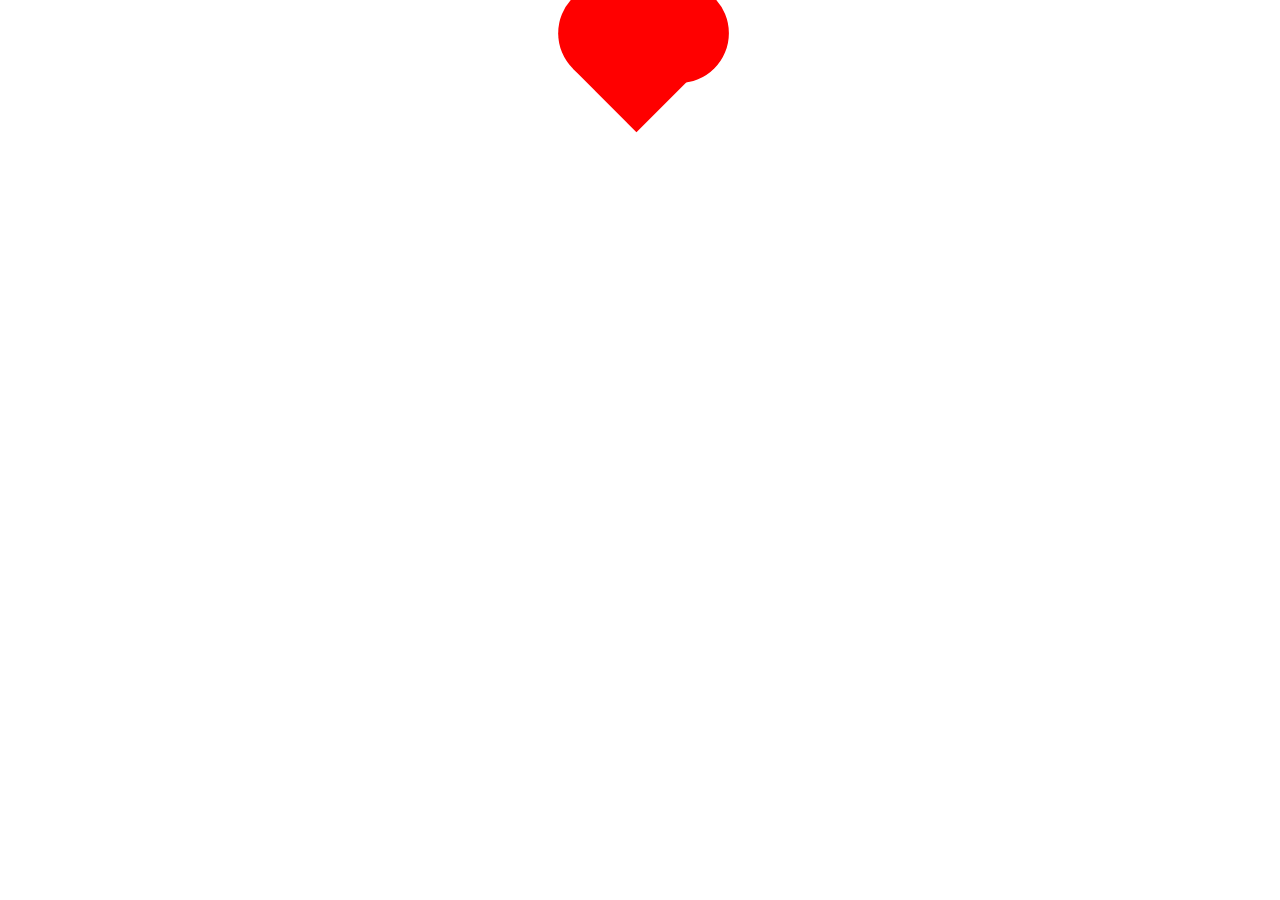
==== index.html @ c474ed87 "Update index.html" ====
<!DOCTYPE html>
<html lang="en">
<head>
    <meta charset="UTF-8">
    <meta name="viewport" content="width=device-width, initial-scale=1.0">
    <title>Heart Animation</title>
    <link rel="stylesheet" href="styles.css">
</head>
<body>
    <div class="heart-container">
        <div class="heart"></div>
    </div>
</body>
</html>
---- styles.css ----
/* أنماط القلب المتحرك */
.heart-container {
    display: flex;
    justify-content: center;
    align-items: center;
    margin-top: 20px; /* إضافة مساحة فوق القلب */
}

.heart {
    position: relative;
    width: 100px;
    height: 90px;
    background-color: red;
    transform: rotate(-45deg);
    animation: pulse 1.5s infinite;
}

.heart::before,
.heart::after {
    content: "";
    position: absolute;
    width: 100px;
    height: 100px;
    background-color: red;
    border-radius: 50%;
}

.heart::before {
    top: -50px;
    left: 0;
}

.heart::after {
    top: 0;
    left: 50px;
}

@keyframes pulse {
    0% {
        transform: rotate(-45deg) scale(1);
    }
    50% {
        transform: rotate(-45deg) scale(1.1);
    }
    100% {
        transform: rotate(-45deg) scale(1);
    }
}
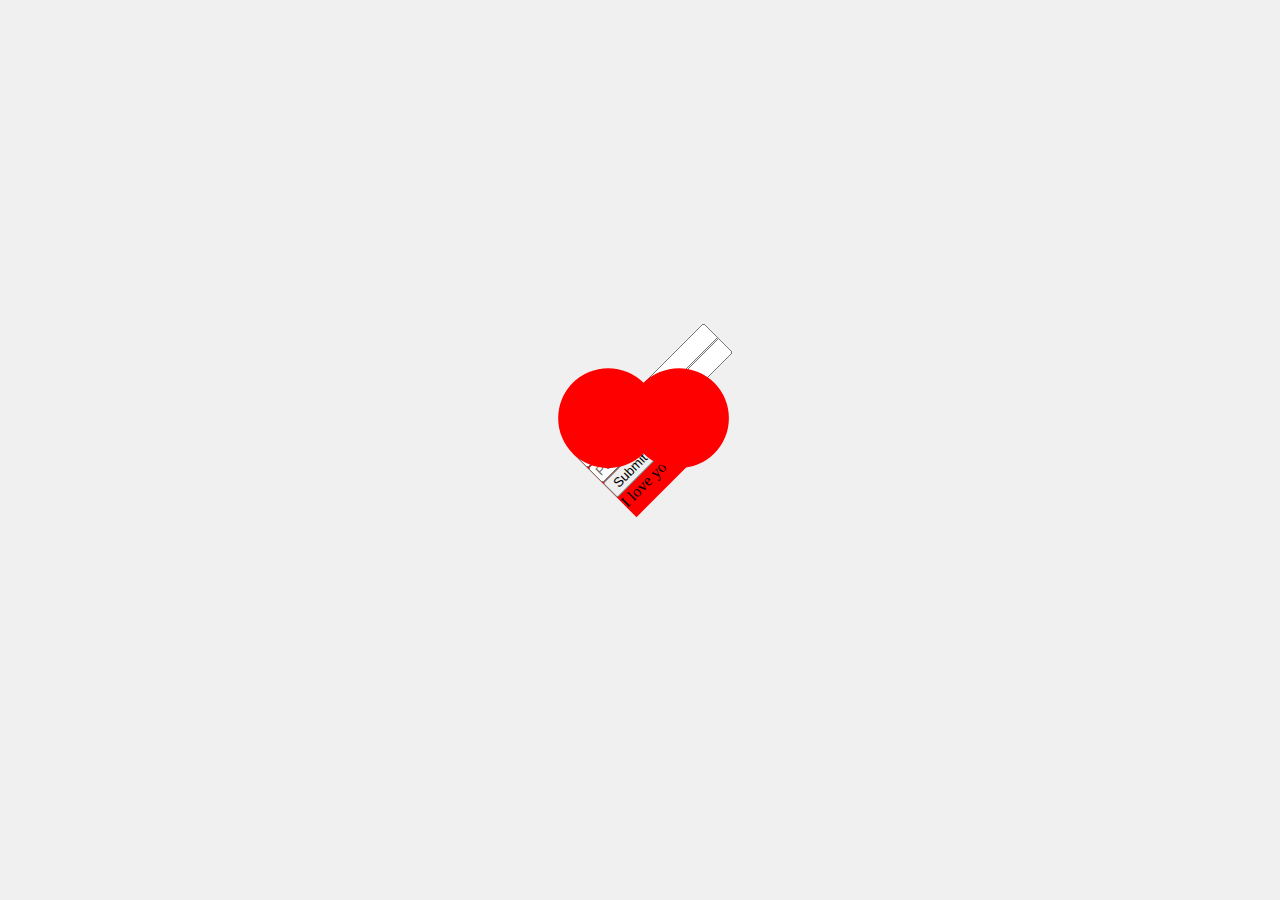
==== commit 0d0ca72f: "Update index.html" ====
--- a/index.html
+++ b/index.html
@@ -3,12 +3,20 @@
 <head>
     <meta charset="UTF-8">
     <meta name="viewport" content="width=device-width, initial-scale=1.0">
-    <title>Heart Animation</title>
+    <title>Heart Love</title>
     <link rel="stylesheet" href="styles.css">
 </head>
 <body>
     <div class="heart-container">
-        <div class="heart"></div>
+        <div class="heart" id="heart">
+            <div class="login-form" id="loginForm">
+                <input type="text" id="username" placeholder="User">
+                <input type="password" id="password" placeholder="Password">
+                <button onclick="checkCredentials()">Submit</button>
+            </div>
+            <div class="message" id="message">I love you</div>
+        </div>
     </div>
+    <script src="script.js"></script>
 </body>
 </html>
--- a/styles.css
+++ b/styles.css
@@ -1,9 +1,18 @@
-/* أنماط القلب المتحرك */
+body {
+    margin: 0;
+    height: 100vh;
+    display: flex;
+    justify-content: center;
+    align-items: center;
+    background-color: #f0f0f0;
+}
+
 .heart-container {
     display: flex;
     justify-content: center;
     align-items: center;
-    margin-top: 20px; /* إضافة مساحة فوق القلب */
+    width: 100vw;
+    height: 100vh;
 }
 
 .heart {
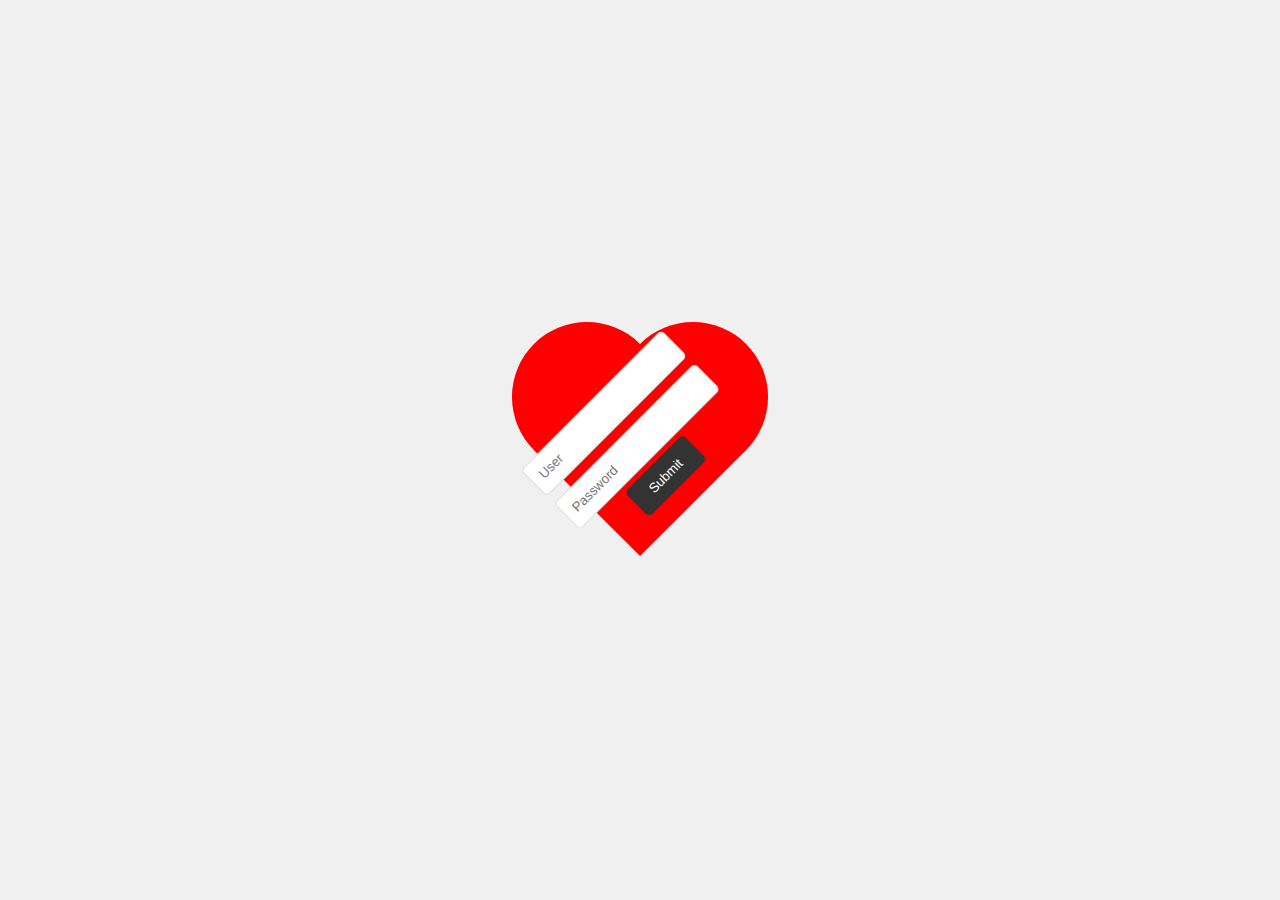
==== commit c3e334dc: "Update index.html" ====
--- a/index.html
+++ b/index.html
@@ -14,7 +14,7 @@
                 <input type="password" id="password" placeholder="Password">
                 <button onclick="checkCredentials()">Submit</button>
             </div>
-            <div class="message" id="message">I love you</div>
+            <div class="message" id="message">أنا أحبج و أحب كل شي بيج ودموعج يخلوني أموت</div>
         </div>
     </div>
     <script src="script.js"></script>
--- a/styles.css
+++ b/styles.css
@@ -11,47 +11,91 @@
     display: flex;
     justify-content: center;
     align-items: center;
-    width: 100vw;
-    height: 100vh;
+    height: 100%;
+    width: 100%;
 }
 
 .heart {
     position: relative;
-    width: 100px;
-    height: 90px;
+    width: 150px;
+    height: 150px;
     background-color: red;
     transform: rotate(-45deg);
-    animation: pulse 1.5s infinite;
+    transition: width 1s, height 1s;
+    margin: 20px;
 }
 
 .heart::before,
 .heart::after {
     content: "";
     position: absolute;
-    width: 100px;
-    height: 100px;
+    width: 150px;
+    height: 150px;
     background-color: red;
     border-radius: 50%;
 }
 
 .heart::before {
-    top: -50px;
+    top: -75px;
     left: 0;
 }
 
 .heart::after {
     top: 0;
-    left: 50px;
+    left: 75px;
 }
 
-@keyframes pulse {
-    0% {
-        transform: rotate(-45deg) scale(1);
-    }
-    50% {
-        transform: rotate(-45deg) scale(1.1);
-    }
-    100% {
-        transform: rotate(-45deg) scale(1);
-    }
+.login-form {
+    position: relative;
+    z-index: 1;
+    display: flex;
+    flex-direction: column;
+    align-items: center;
 }
+
+.login-form input {
+    margin: 5px;
+    padding: 10px;
+    border: 1px solid #ddd;
+    border-radius: 5px;
+}
+
+.login-form button {
+    padding: 10px 20px;
+    border: none;
+    border-radius: 5px;
+    background-color: #333;
+    color: white;
+    cursor: pointer;
+}
+
+.login-form button:hover {
+    background-color: #555;
+}
+
+.message {
+    display: none;
+    color: white;
+    font-size: 20px;
+    text-align: center;
+    position: absolute;
+    top: 50%;
+    left: 50%;
+    transform: translate(-50%, -50%);
+    z-index: 1;
+}
+
+.heart.open {
+    width: 200px;
+    height: 200px;
+}
+
+.heart.open::before,
+.heart.open::after {
+    width: 200px;
+    height: 200px;
+}
+
+.heart.open .message {
+    display: block;
+}
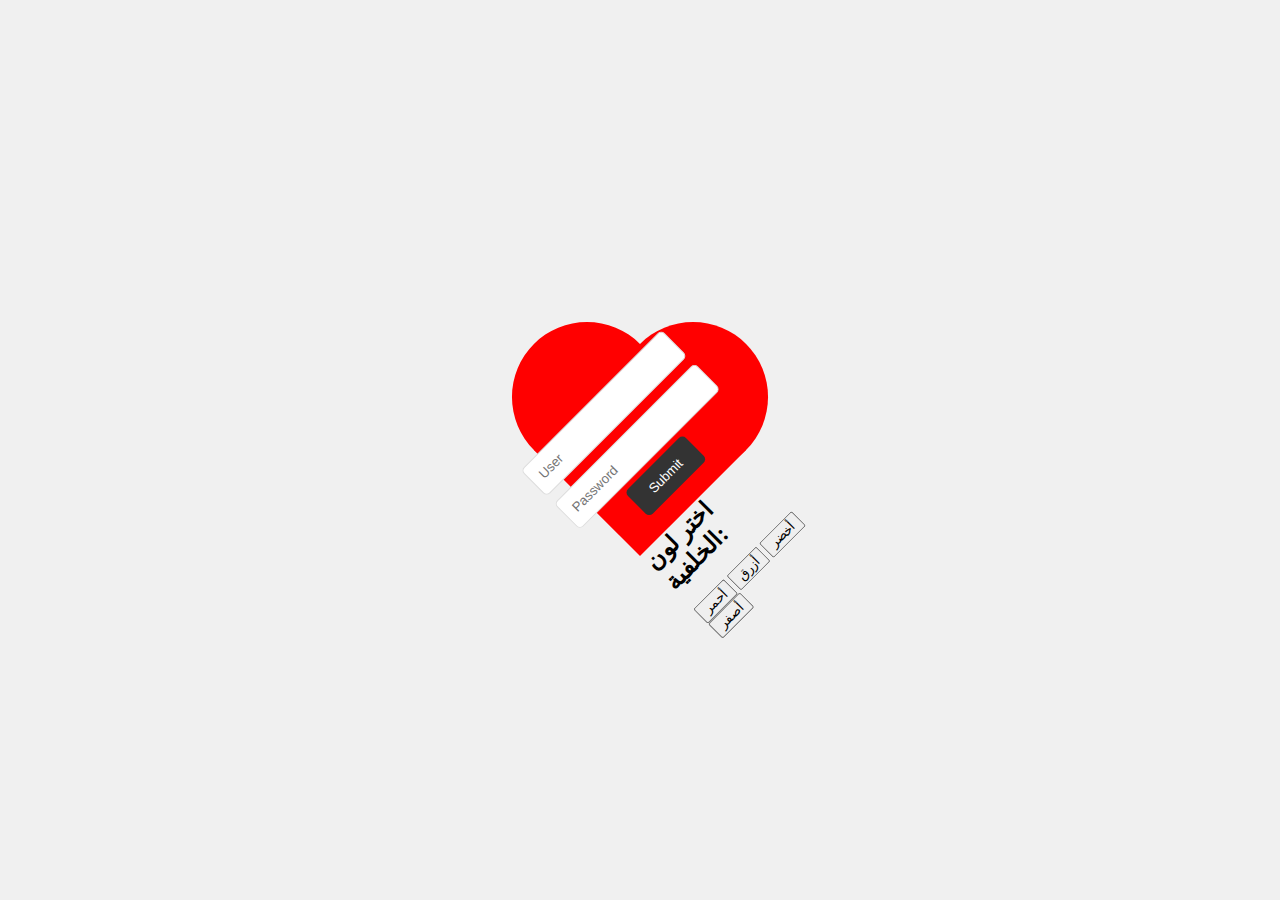
==== commit 9c9b27e4: "Update index.html" ====
--- a/index.html
+++ b/index.html
@@ -15,6 +15,13 @@
                 <button onclick="checkCredentials()">Submit</button>
             </div>
             <div class="message" id="message">أنا أحبج و أحب كل شي بيج ودموعج يخلوني أموت</div>
+            <div class="game" id="game">
+                <h2>اختر لون الخلفية:</h2>
+                <button onclick="changeColor('red')">أحمر</button>
+                <button onclick="changeColor('blue')">أزرق</button>
+                <button onclick="changeColor('green')">أخضر</button>
+                <button onclick="changeColor('yellow')">أصفر</button>
+            </div>
         </div>
     </div>
     <script src="script.js"></script>
--- a/styles.css
+++ b/styles.css
@@ -76,12 +76,14 @@
 .message {
     display: none;
     color: white;
-    font-size: 20px;
+    font-size: 14px;
     text-align: center;
     position: absolute;
     top: 50%;
     left: 50%;
     transform: translate(-50%, -50%);
+    padding: 10px;
+    box-sizing: border-box;
     z-index: 1;
 }
 
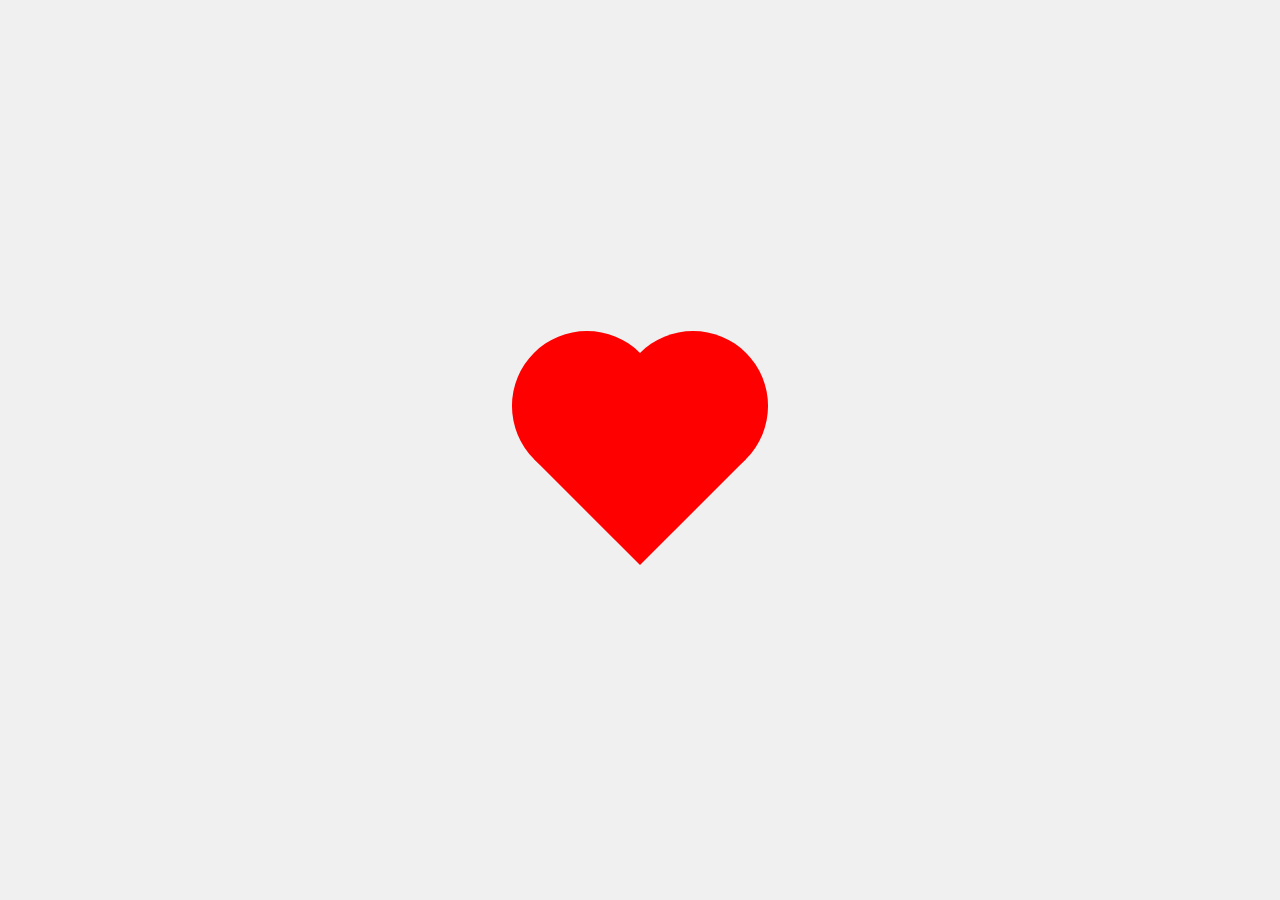
==== commit 64de9598: "Update index.html" ====
--- a/index.html
+++ b/index.html
@@ -3,26 +3,13 @@
 <head>
     <meta charset="UTF-8">
     <meta name="viewport" content="width=device-width, initial-scale=1.0">
-    <title>Heart Love</title>
+    <title>Catch the Heart Game</title>
     <link rel="stylesheet" href="styles.css">
 </head>
 <body>
-    <div class="heart-container">
-        <div class="heart" id="heart">
-            <div class="login-form" id="loginForm">
-                <input type="text" id="username" placeholder="User">
-                <input type="password" id="password" placeholder="Password">
-                <button onclick="checkCredentials()">Submit</button>
-            </div>
-            <div class="message" id="message">أنا أحبج و أحب كل شي بيج ودموعج يخلوني أموت</div>
-            <div class="game" id="game">
-                <h2>اختر لون الخلفية:</h2>
-                <button onclick="changeColor('red')">أحمر</button>
-                <button onclick="changeColor('blue')">أزرق</button>
-                <button onclick="changeColor('green')">أخضر</button>
-                <button onclick="changeColor('yellow')">أصفر</button>
-            </div>
-        </div>
+    <div class="game-container">
+        <div class="score">Score: <span id="score">0</span></div>
+        <div class="heart" id="heart"></div>
     </div>
     <script src="script.js"></script>
 </body>
--- a/styles.css
+++ b/styles.css
@@ -76,14 +76,12 @@
 .message {
     display: none;
     color: white;
-    font-size: 14px;
+    font-size: 20px;
     text-align: center;
     position: absolute;
     top: 50%;
     left: 50%;
     transform: translate(-50%, -50%);
-    padding: 10px;
-    box-sizing: border-box;
     z-index: 1;
 }
 
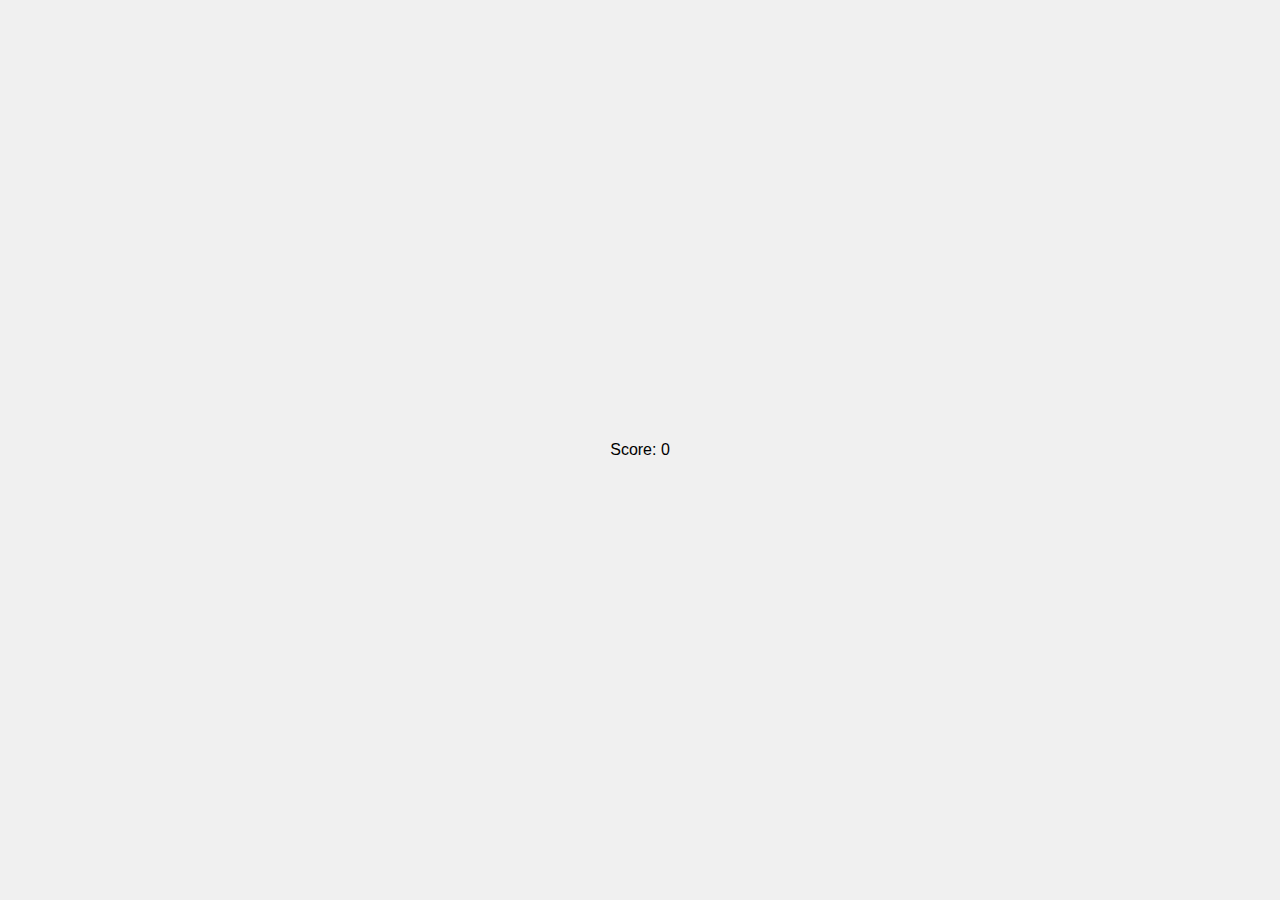
==== commit d09da7d2: "Update index.html" ====
--- a/index.html
+++ b/index.html
@@ -3,13 +3,15 @@
 <head>
     <meta charset="UTF-8">
     <meta name="viewport" content="width=device-width, initial-scale=1.0">
-    <title>Catch the Heart Game</title>
+    <title>Catch the Falling Stars</title>
     <link rel="stylesheet" href="styles.css">
 </head>
 <body>
     <div class="game-container">
-        <div class="score">Score: <span id="score">0</span></div>
-        <div class="heart" id="heart"></div>
+        <div class="score-board">
+            Score: <span id="score">0</span>
+        </div>
+        <div id="gameArea" class="game-area"></div>
     </div>
     <script src="script.js"></script>
 </body>
--- a/styles.css
+++ b/styles.css
@@ -1,101 +1,63 @@
-body {
+body, html {
     margin: 0;
+    padding: 0;
+    height: 100%;
+    display: flex;
+    justify-content: center;
+    align-items: center;
+    background-color: #f0f0f0;
+    font-family: Arial, sans-serif;
+}
+
+.game-container {
+    position: relative;
+    width: 100%;
     height: 100vh;
+    overflow: hidden;
     display: flex;
     justify-content: center;
     align-items: center;
     background-color: #f0f0f0;
 }
 
-.heart-container {
-    display: flex;
-    justify-content: center;
-    align-items: center;
-    height: 100%;
-    width: 100%;
+.score {
+    position: absolute;
+    top: 20px;
+    left: 20px;
+    font-size: 24px;
+    color: #333;
 }
 
 .heart {
-    position: relative;
-    width: 150px;
-    height: 150px;
+    position: absolute;
+    width: 50px;
+    height: 50px;
     background-color: red;
     transform: rotate(-45deg);
-    transition: width 1s, height 1s;
-    margin: 20px;
+    cursor: pointer;
+    transition: transform 0.2s;
 }
 
 .heart::before,
 .heart::after {
     content: "";
     position: absolute;
-    width: 150px;
-    height: 150px;
+    width: 50px;
+    height: 50px;
     background-color: red;
     border-radius: 50%;
 }
 
 .heart::before {
-    top: -75px;
+    top: -25px;
     left: 0;
 }
 
 .heart::after {
     top: 0;
-    left: 75px;
+    left: 25px;
 }
 
-.login-form {
-    position: relative;
-    z-index: 1;
-    display: flex;
-    flex-direction: column;
-    align-items: center;
+.heart:hover {
+    transform: rotate(-45deg) scale(1.2);
 }
-
-.login-form input {
-    margin: 5px;
-    padding: 10px;
-    border: 1px solid #ddd;
-    border-radius: 5px;
-}
-
-.login-form button {
-    padding: 10px 20px;
-    border: none;
-    border-radius: 5px;
-    background-color: #333;
-    color: white;
-    cursor: pointer;
-}
-
-.login-form button:hover {
-    background-color: #555;
-}
-
-.message {
-    display: none;
-    color: white;
-    font-size: 20px;
-    text-align: center;
-    position: absolute;
-    top: 50%;
-    left: 50%;
-    transform: translate(-50%, -50%);
-    z-index: 1;
-}
-
-.heart.open {
-    width: 200px;
-    height: 200px;
-}
-
-.heart.open::before,
-.heart.open::after {
-    width: 200px;
-    height: 200px;
-}
-
-.heart.open .message {
-    display: block;
-}
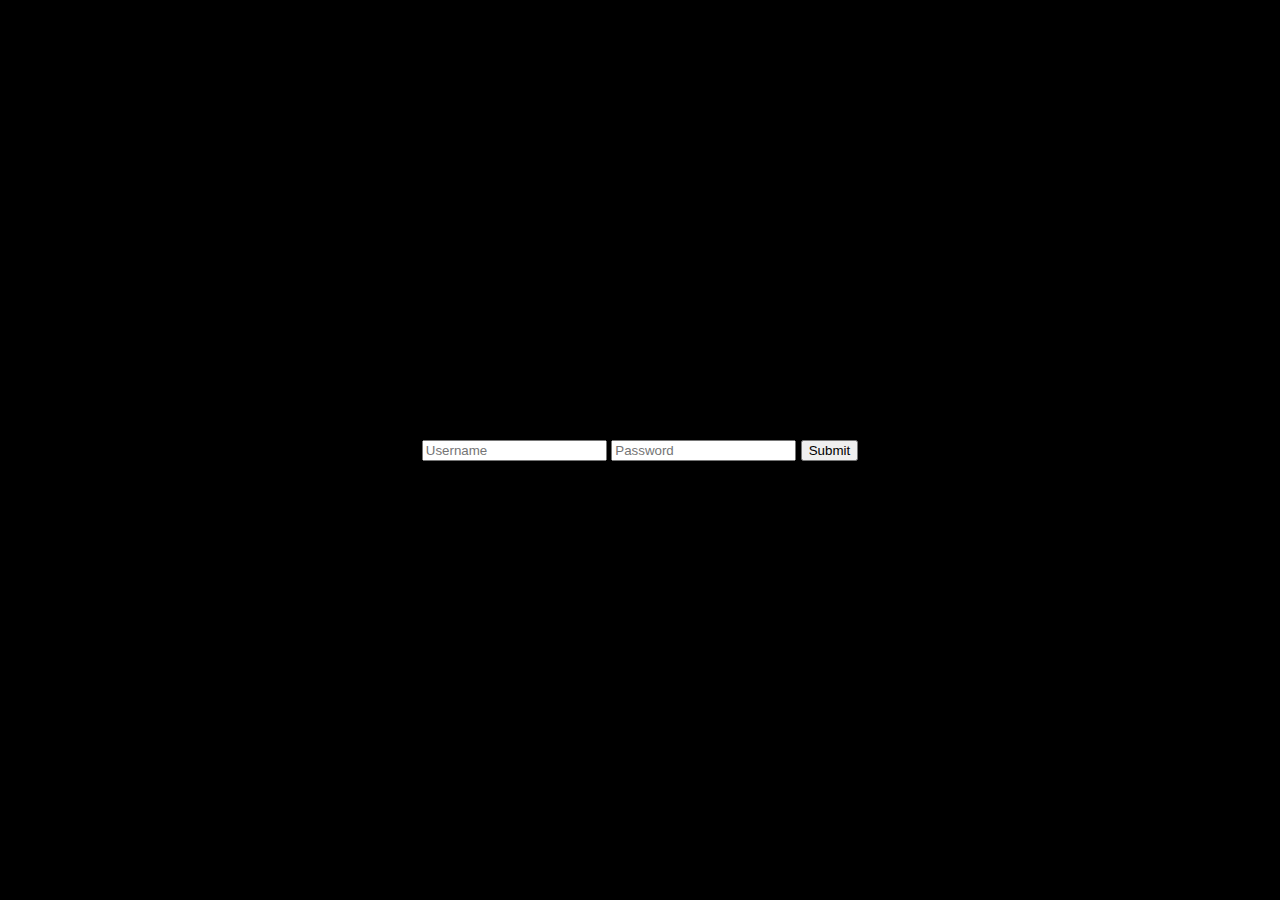
==== commit 79788a9d: "Update index.html" ====
--- a/index.html
+++ b/index.html
@@ -3,15 +3,20 @@
 <head>
     <meta charset="UTF-8">
     <meta name="viewport" content="width=device-width, initial-scale=1.0">
-    <title>Catch the Falling Stars</title>
+    <title>Love Site</title>
     <link rel="stylesheet" href="styles.css">
 </head>
 <body>
-    <div class="game-container">
-        <div class="score-board">
-            Score: <span id="score">0</span>
-        </div>
-        <div id="gameArea" class="game-area"></div>
+    <div class="heart">
+        <form id="loginForm">
+            <input type="text" id="username" placeholder="Username" required>
+            <input type="password" id="password" placeholder="Password" required>
+            <button type="submit">Submit</button>
+        </form>
+    </div>
+    <div id="images" style="display:none;">
+        <img id="image1" src="image1.jpg" alt="Image 1">
+        <img id="image2" src="image2.jpg" alt="Image 2">
     </div>
     <script src="script.js"></script>
 </body>
--- a/styles.css
+++ b/styles.css
@@ -5,59 +5,44 @@
     display: flex;
     justify-content: center;
     align-items: center;
-    background-color: #f0f0f0;
+    background-color: #000;
     font-family: Arial, sans-serif;
+    overflow: hidden;
 }
 
 .game-container {
     position: relative;
-    width: 100%;
+    width: 100vw;
     height: 100vh;
+    background-color: #000;
     overflow: hidden;
-    display: flex;
-    justify-content: center;
-    align-items: center;
-    background-color: #f0f0f0;
 }
 
-.score {
+.score-board {
     position: absolute;
-    top: 20px;
-    left: 20px;
+    top: 10px;
+    left: 10px;
     font-size: 24px;
-    color: #333;
+    color: #fff;
+    z-index: 10;
 }
 
-.heart {
+.star {
     position: absolute;
-    width: 50px;
-    height: 50px;
-    background-color: red;
-    transform: rotate(-45deg);
+    width: 20px;
+    height: 20px;
+    background-color: #ff0;
+    border-radius: 50%;
+    box-shadow: 0 0 10px #ff0;
     cursor: pointer;
-    transition: transform 0.2s;
+    animation: fall linear;
 }
 
-.heart::before,
-.heart::after {
-    content: "";
-    position: absolute;
-    width: 50px;
-    height: 50px;
-    background-color: red;
-    border-radius: 50%;
+@keyframes fall {
+    from {
+        transform: translateY(-20px);
+    }
+    to {
+        transform: translateY(100vh);
+    }
 }
-
-.heart::before {
-    top: -25px;
-    left: 0;
-}
-
-.heart::after {
-    top: 0;
-    left: 25px;
-}
-
-.heart:hover {
-    transform: rotate(-45deg) scale(1.2);
-}
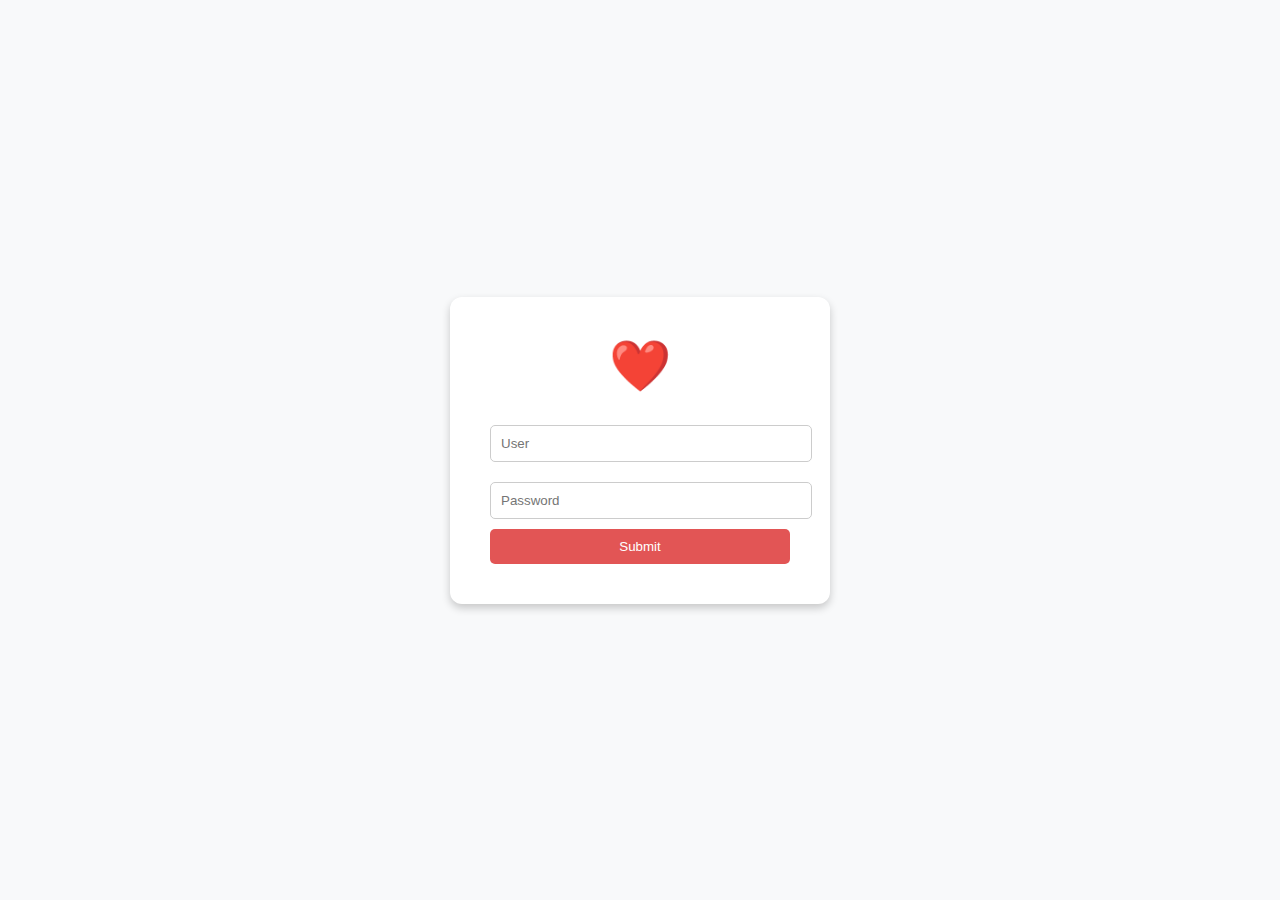
==== commit 154c284b: "Update index.html" ====
--- a/index.html
+++ b/index.html
@@ -4,20 +4,83 @@
     <meta charset="UTF-8">
     <meta name="viewport" content="width=device-width, initial-scale=1.0">
     <title>Love Site</title>
-    <link rel="stylesheet" href="styles.css">
+    <style>
+        body {
+            display: flex;
+            justify-content: center;
+            align-items: center;
+            height: 100vh;
+            background-color: #f8f9fa;
+            margin: 0;
+            font-family: Arial, sans-serif;
+        }
+        .container {
+            text-align: center;
+            background-color: #ffffff;
+            border-radius: 12px;
+            box-shadow: 0 4px 8px rgba(0, 0, 0, 0.2);
+            padding: 40px;
+            max-width: 300px;
+        }
+        #heart {
+            font-size: 50px;
+            color: #e25555;
+            margin-bottom: 20px;
+        }
+        .hidden {
+            display: none;
+        }
+        img {
+            width: 100px;
+            height: auto;
+            margin: 10px;
+            border-radius: 8px;
+        }
+        input[type="text"], input[type="password"] {
+            width: 100%;
+            padding: 10px;
+            margin: 10px 0;
+            border: 1px solid #ccc;
+            border-radius: 5px;
+        }
+        button {
+            padding: 10px 20px;
+            background-color: #e25555;
+            color: #ffffff;
+            border: none;
+            border-radius: 5px;
+            cursor: pointer;
+            width: 100%;
+        }
+        button:hover {
+            background-color: #d64545;
+        }
+    </style>
 </head>
 <body>
-    <div class="heart">
-        <form id="loginForm">
-            <input type="text" id="username" placeholder="Username" required>
-            <input type="password" id="password" placeholder="Password" required>
-            <button type="submit">Submit</button>
-        </form>
+    <div class="container">
+        <div id="heart">❤️</div>
+        <input type="text" id="username" placeholder="User">
+        <input type="password" id="password" placeholder="Password">
+        <button onclick="checkCredentials()">Submit</button>
+        <div id="images" class="hidden">
+            <img id="image1" src="image1.jpg" alt="Image 1">
+            <img id="image2" src="image2.jpg" alt="Image 2">
+        </div>
     </div>
-    <div id="images" style="display:none;">
-        <img id="image1" src="image1.jpg" alt="Image 1">
-        <img id="image2" src="image2.jpg" alt="Image 2">
-    </div>
-    <script src="script.js"></script>
+
+    <script>
+        function checkCredentials() {
+            const username = document.getElementById('username').value;
+            const password = document.getElementById('password').value;
+
+            if (username === 'مرتضى' && password === 'مريم') {
+                document.getElementById('heart').style.display = 'none';
+                document.getElementById('images').classList.remove('hidden');
+            } else {
+                alert('Invalid username or password.');
+            }
+        }
+    </script>
 </body>
 </html>
